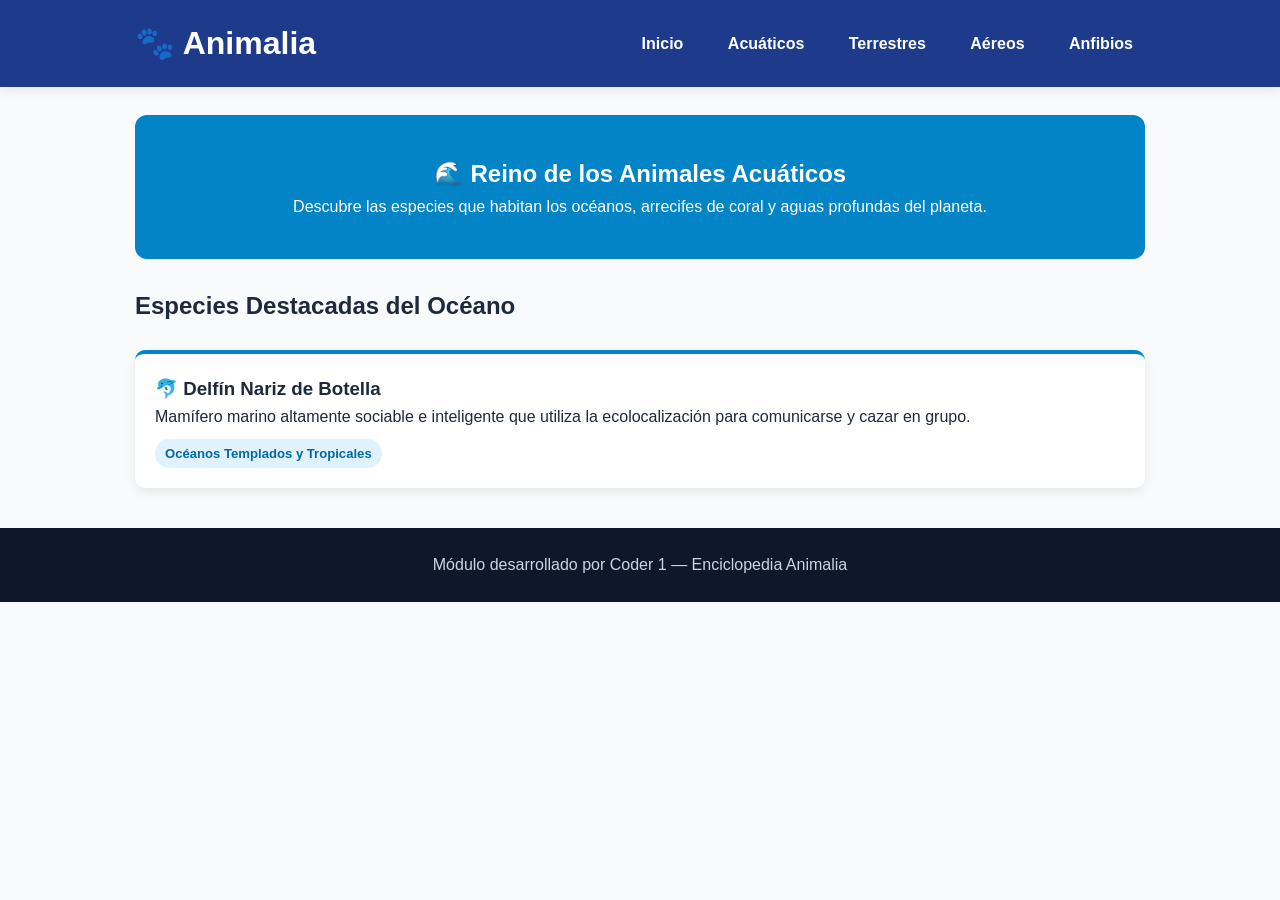
==== acuaticos.html @ 7309a129 "feat(acuaticos): add base page structure and dolphin card" ====
<!DOCTYPE html>
<html lang="es">
<head>
  <meta charset="UTF-8">
  <meta name="viewport" content="width=device-width, initial-scale=1.0">
  <title>Animales Acuáticos | Animalia</title>
  <link rel="stylesheet" href="styles.css">
</head>
<body>
  <header class="site-header">
    <div class="container header-content">
      <h1 class="logo">🐾 Animalia</h1>
      <nav class="main-nav">
        <a href="index.html">Inicio</a>
        <a href="acuaticos.html">Acuáticos</a>
        <a href="terrestres.html">Terrestres</a>
        <a href="aereos.html">Aéreos</a>
        <a href="anfibios.html">Anfibios</a>
      </nav>
    </div>
  </header>

  <main class="container">
    <section class="hero-banner">
      <h2>🌊 Reino de los Animales Acuáticos</h2>
      <p>Descubre las especies que habitan los océanos, arrecifes de coral y aguas profundas del planeta.</p>
    </section>

    <section class="catalogo-section">
      <h2>Especies Destacadas del Océano</h2>
      <div class="card-grid">
        <article class="card">
            <h3>🐬 Delfín Nariz de Botella</h3>
          <p>Mamífero marino altamente sociable e inteligente que utiliza la ecolocalización para comunicarse y cazar en grupo.</p>
          <span class="badge">Océanos Templados y Tropicales</span>
        </article>
      </div>
    </section>
  </main>

  <footer class="site-footer">
    <p>Módulo desarrollado por Coder 1 &mdash; Enciclopedia Animalia</p>
  </footer>
</body>
</html>
---- styles.css ----
/* =========================================================
   ZONA DE CONFLICTO PAREJA B (CODERS 3 Y 4): VARIABLES
   ========================================================= */
:root {
  --color-primario: #1e3a8a;
  --color-secundario: #0284c7;
  --color-fondo: #f8fafc;
  --color-texto: #1e293b;
  --color-blanco: #ffffff;
  --sombra-suave: 0 4px 12px rgba(0, 0, 0, 0.08);
}

* {
  box-sizing: border-box;
  margin: 0;
  padding: 0;
}

body {
  font-family: 'Segoe UI', Tahoma, Geneva, Verdana, sans-serif;
  background-color: var(--color-fondo);
  color: var(--color-texto);
  line-height: 1.6;
}

.container {
  max-width: 1050px;
  margin: 0 auto;
  padding: 0 20px;
}

.site-header {
  background-color: var(--color-primario);
  color: var(--color-blanco);
  padding: 18px 0;
  box-shadow: var(--sombra-suave);
}

.header-content {
  display: flex;
  justify-content: space-between;
  align-items: center;
  flex-wrap: wrap;
  gap: 12px;
}

.main-nav a {
  color: var(--color-blanco);
  text-decoration: none;
  margin-left: 16px;
  font-weight: 600;
  padding: 6px 12px;
  border-radius: 6px;
  transition: background-color 0.2s;
}

.main-nav a:hover {
  background-color: rgba(255, 255, 255, 0.2);
}

.hero-banner {
  background: var(--color-secundario);
  color: var(--color-blanco);
  padding: 40px 28px;
  border-radius: 12px;
  margin: 28px 0;
  text-align: center;
}

/* ZONA DE CONFLICTO PAREJA B: GRILLA Y TARJETAS */
.card-grid {
  display: grid;
  grid-template-columns: repeat(auto-fit, minmax(240px, 1fr));
  gap: 20px;
  margin: 24px 0 40px;
}

.card {
  background-color: var(--color-blanco);
  border-radius: 10px;
  padding: 20px;
  box-shadow: var(--sombra-suave);
  border-top: 4px solid var(--color-secundario);
}

.badge {
  display: inline-block;
  background-color: #e0f2fe;
  color: #0369a1;
  font-size: 0.82rem;
  font-weight: 700;
  padding: 4px 10px;
  border-radius: 999px;
  margin-top: 10px;
}

.site-footer {
  text-align: center;
  padding: 24px;
  background-color: #0f172a;
  color: #cbd5e1;
  margin-top: 40px;
}
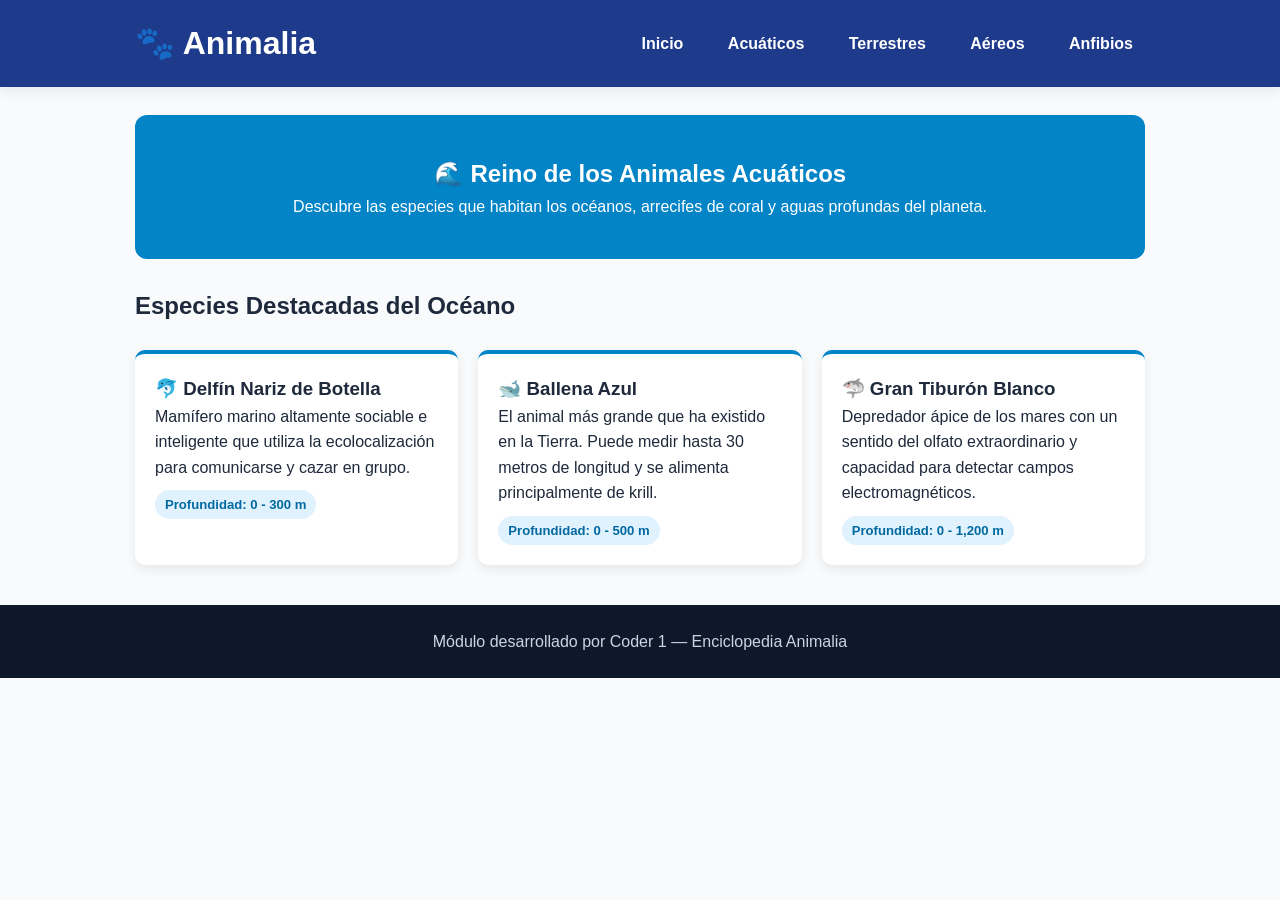
==== commit d1b7aa1e: "feat(acuaticos): add blue whale and great white shark cards" ====
--- a/acuaticos.html
+++ b/acuaticos.html
@@ -30,9 +30,21 @@
       <h2>Especies Destacadas del Océano</h2>
       <div class="card-grid">
         <article class="card">
-            <h3>🐬 Delfín Nariz de Botella</h3>
+          <h3>🐬 Delfín Nariz de Botella</h3>
           <p>Mamífero marino altamente sociable e inteligente que utiliza la ecolocalización para comunicarse y cazar en grupo.</p>
-          <span class="badge">Océanos Templados y Tropicales</span>
+          <span class="badge">Profundidad: 0 - 300 m</span>
+        </article>
+
+        <article class="card">
+          <h3>🐋 Ballena Azul</h3>
+          <p>El animal más grande que ha existido en la Tierra. Puede medir hasta 30 metros de longitud y se alimenta principalmente de krill.</p>
+          <span class="badge">Profundidad: 0 - 500 m</span>
+        </article>
+
+        <article class="card">
+          <h3>🦈 Gran Tiburón Blanco</h3>
+          <p>Depredador ápice de los mares con un sentido del olfato extraordinario y capacidad para detectar campos electromagnéticos.</p>
+          <span class="badge">Profundidad: 0 - 1,200 m</span>
         </article>
       </div>
     </section>
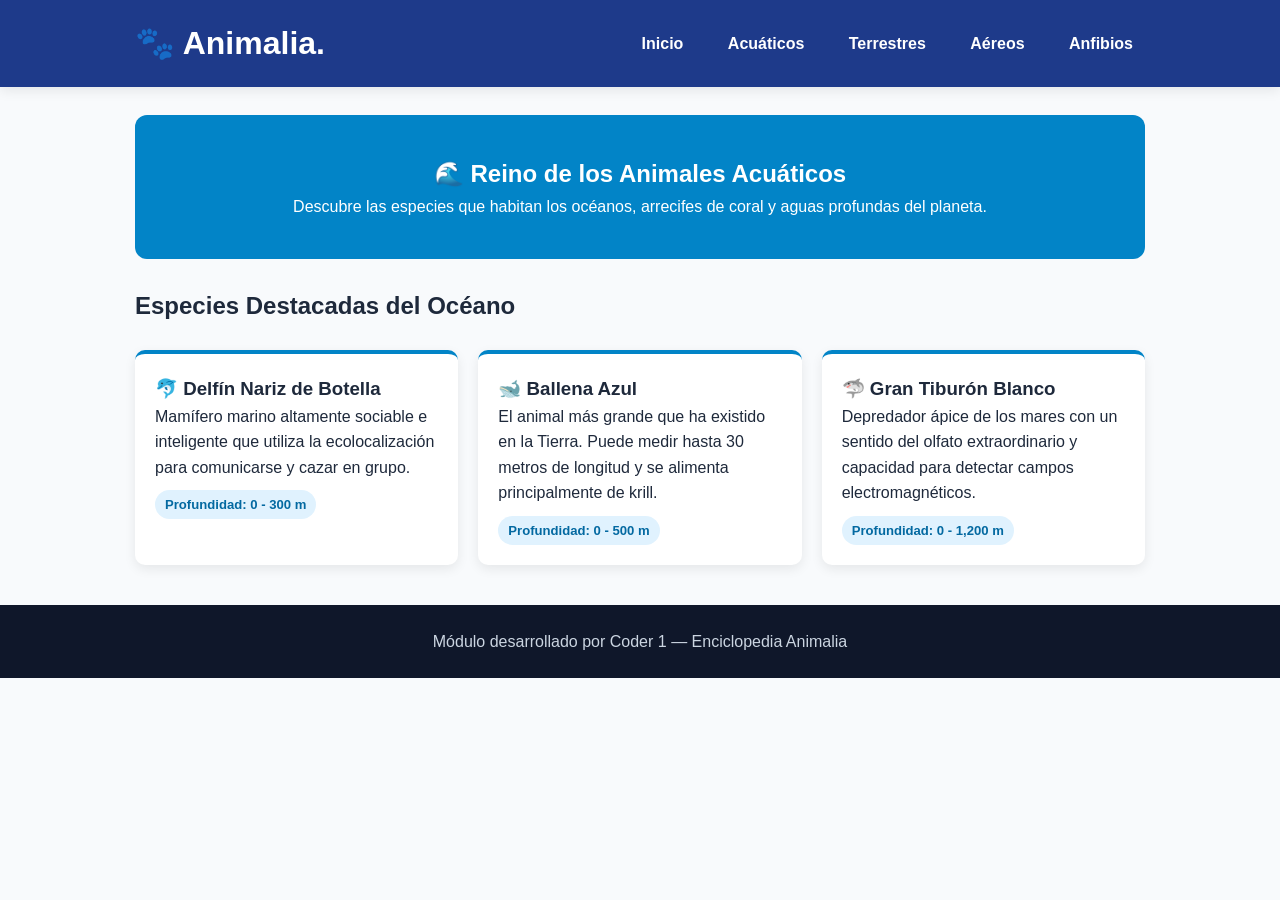
==== commit 9f7d57ff: "feat: Cambios en todo" ====
--- a/acuaticos.html
+++ b/acuaticos.html
@@ -9,7 +9,7 @@
 <body>
   <header class="site-header">
     <div class="container header-content">
-      <h1 class="logo">🐾 Animalia</h1>
+      <h1 class="logo">🐾 Animalia.</h1>
       <nav class="main-nav">
         <a href="index.html">Inicio</a>
         <a href="acuaticos.html">Acuáticos</a>
--- a/styles.css
+++ b/styles.css
@@ -1,6 +1,6 @@
-/* =========================================================
+/* ========================================================
    ZONA DE CONFLICTO PAREJA B (CODERS 3 Y 4): VARIABLES
-   ========================================================= */
+   ======================================================== */
 :root {
   --color-primario: #1e3a8a;
   --color-secundario: #0284c7;
